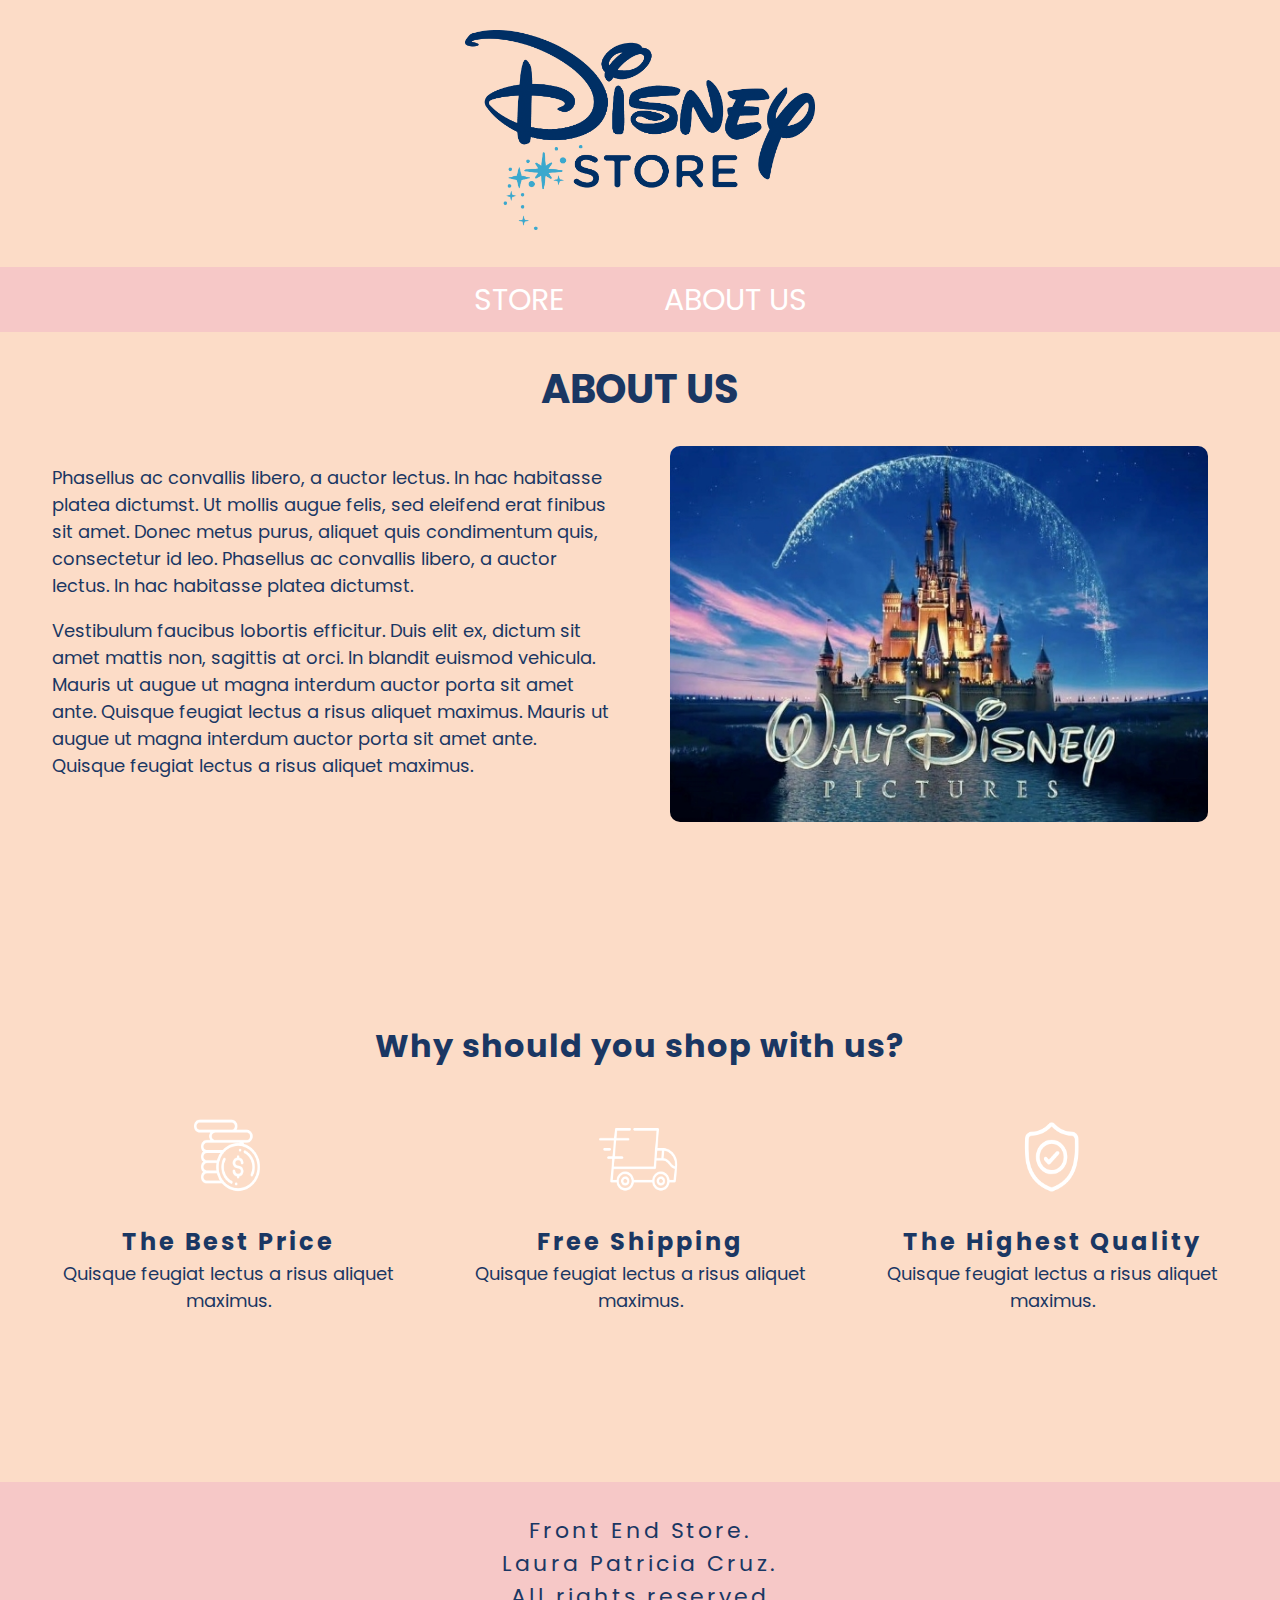
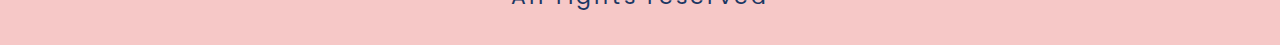
==== aboutUs.html @ 53b0e05d "adding front end store" ====
<!DOCTYPE html>
<html lang="en">
<head>
    <meta charset="UTF-8">
    <meta http-equiv="X-UA-Compatible" content="IE=edge">
    <meta name="viewport" content="width=device-width, initial-scale=1.0">
    <title>FrontEnd Store</title>
    <link rel="stylesheet" href="css/normalize.css">
    <link href="https://fonts.googleapis.com/css2?family=Staatliches&display=swap" rel="stylesheet">
    
    <link rel="preconnect" href="https://fonts.googleapis.com">
    <link rel="preconnect" href="https://fonts.gstatic.com" crossorigin>
    <link href="https://fonts.googleapis.com/css2?family=Poppins&display=swap" rel="stylesheet">
    
    <link rel="stylesheet" href="css/styles.css">
    
</head>
<body>
    <header class="header">
        <a href="index.html">
            <img class="header__logo" src="img/logo.png" alt="Logotipo">
        </a>
    </header>

    <nav class="nav">
        <a class="nav__link" href="index.html">Store</a>
        <a class="nav__link nav__link--active" href="AboutUs.html">About Us</a>
    </nav>

    <main class="container">
        <h1>About Us</h1>

        <div class="aboutUs">
            <div class="aboutUs__content">
                <p>
                    Phasellus ac convallis libero, a auctor lectus. In hac habitasse platea dictumst. Ut mollis augue felis, sed eleifend erat finibus sit amet. Donec metus purus, aliquet quis condimentum quis, consectetur id leo. Phasellus ac convallis libero, a auctor lectus. In hac habitasse platea dictumst. 
                </p>
                <p>
                    Vestibulum faucibus lobortis efficitur. Duis elit ex, dictum sit amet mattis non, sagittis at orci. In blandit euismod vehicula. Mauris ut augue ut magna interdum auctor porta sit amet ante. Quisque feugiat lectus a risus aliquet maximus. Mauris ut augue ut magna interdum auctor porta sit amet ante. Quisque feugiat lectus a risus aliquet maximus. 
                </p>    

            </div>
            <img class="aboutUs__img" src="img/disney11.jpg" alt="About Us image">
        </div>
        
    </main>

    <section class="container buy">
        <h2 class="buy__title">Why should you shop with us?</h2>
        <div class="blocks">
            <div class="block">
                <img class="iconClass" src="img/icono_1.png" alt="Porque comprar">
                <h3 class="block__title">The Best Price</h3>
                <p class="pGrid">Quisque feugiat lectus a risus aliquet maximus.</p>
            </div> <!--Bloque-->

            <div class="block">
                <img class="iconClass" src="img/icono_3.png" alt="Porque comprar">
                <h3 class="block__title">Free Shipping</h3>
                <p class="pGrid">Quisque feugiat lectus a risus aliquet maximus.</p>
            </div> <!--Bloque-->

            <div class="block">
                <img class="iconClass" src="img/icono_4.png" alt="Porque comprar">
                <h3 class="block__title">The Highest Quality</h3>
                <p class="pGrid">Quisque feugiat lectus a risus aliquet maximus.</p>
            </div> <!--Bloque-->

        </div><!--Bloques-->
    </section>
<footer class="footer">
    <p class="footer__text">Front End Store. <br> Laura Patricia Cruz. <br> All rights reserved</p>
</footer>
</body>

</html>
---- css/styles.css ----
:root { 
    --primario: #fcdcc7;
    --primarioOscuro: #f6c8c7;
    --secundario: #1a3763;
    --botonPrimario: rgb(255,203,112);
    --botonSecundario: rgb(255, 199, 153);
    --blanco: #FFF;
    --negro: #000;

    --fuentePrincipal: "poppins";
}

html {
    box-sizing: border-box;
    font-size: 62.5%; 
}

*, *:before, *:after {
    box-sizing: inherit;
}

/* Globales */
body {
    background-color: var(--primario);
    font-size: 1.6rem;
    line-height: 1.5;  /* es la base de la fuente */
}

p {
    font-size: 1.8rem;
    font-family: var(--fuentePrincipal);
    color: var(--secundario);
    margin-left: 2rem;
    margin-right: 2rem;
}

a {
    text-decoration: none;
}

img {
    width: 100%;
    border-radius: 1rem;
}

.container {
    max-width: 155rem;  /* 1200px */
    margin: 0 auto;   /* para centrarlo */
    width: 95%;
}

h1, h2, h3 {
    text-align: center;
    color: var(--secundario);
    font-family: var(--fuentePrincipal);
}

h1 {
    font-size: 4rem;
    text-transform: uppercase;
}

h2 {
    font-size: 3.2rem;
}

h3 {
    font-size: 2.4rem;
}

.header {
    display: flex;
    justify-content: center;
}

.header__logo {
    height: 20rem;
    width: 35rem;
    margin:3rem 0;
}

/* footer */
.footer {
    background-color: var(--primarioOscuro);
    padding: 1rem 0;
    margin-top: 15rem;
}

.footer__text {
    font-family: var(--fuentePrincipal);
    text-align: center;
    font-size: 2.2rem;
    letter-spacing: .3rem;
    color:var(--secundario)
    

}
.nav {
    width: 100%;
    background-color:  var(--primarioOscuro);
    padding:1rem 0;
    display:flex;
    justify-content: center;
    gap: 10rem; /*forma nueva de separar*/
}

.nav__link {
    font-family: var(--fuentePrincipal);
    text-transform: uppercase;
    color: var(--blanco);
    font-size: 3rem;
}

.nav__link--active, 
.nav__link:hover{
    color:var(--secundario);
    transition: 300ms;
}

.nav__link--active{
    color:var(--blanco)
}

.nav__link:hover {
    transform: scale(1.5);
    /* filter: drop-shadow(5px 5px 5px rgba(0, 0, 0, 0.02)); */
}
/* Grid */
.grid{
    display:grid;
    grid-template-columns: repeat(2, 1fr);
    gap: 2rem;
    margin:1.5rem;
    line-height: 1.03;
}

@media (min-width: 1490px){
    .grid {
        grid-template-columns: repeat(3, 1fr);
    }
}

.product {
    background-color: var(--primarioOscuro);
    padding: 1rem;
    margin: 1rem;
    border-radius: 1rem;
}

.product:hover {
    transform: scale(1.1);
    transition: 300ms;
    filter: drop-shadow(5px 5px 5px rgba(0, 0, 0, 0.5));
}

.product__name {
    font-size: 2rem;
}

.product__price {
    font-size: 2.8rem;
    color: var(--secundario);
}

.product__name,
.product__price {
    font-family: var(--fuentePrincipal);
    margin: 1rem 0;
    text-align: center;
    line-height: 1,5rem;  
}

/* Gráficos */

.graphic {
min-height: 30rem; /*300px*/
background-repeat: no-repeat;
background-size: cover;
grid-column: 1 / 3;
}

.graphic--girl {
    grid-row: 2/3;
    background-image: url(../img/graphic11.gif);
    border-radius: 1rem;
    /* width:95%; */
}

.graphic--girls {
    background-image: url(../img/graphic22.jpg);
    grid-row: 8/9;
    border-radius: 1rem;
    /* width:95%; */
}

@media (min-width: 768px){
        .graphic--girls{
        grid-row: 5 / 6;
        grid-column: 1 / 3;
        }
}

@media (min-width: 768px){
        .graphic--girl{
        grid-row: 2/ 3;
        grid-column: 1 / 3;
        }
}

@media (min-width: 768px){
        .graphic--girls, .graphic--girl {
            width: 988px;
            height: 565px;
            margin-left: 1rem;
            margin-top: 1rem;
        }
}

/* About Us */
.aboutUs {
    display:grid;
    grid-template-rows:repeat(2, auto);
}

.pGrid {
    text-align: center;
    margin-top: 0;
}

@media (min-width:768px){
    .aboutUs{
        grid-template-columns: repeat(2, 1fr);
        column-gap: 2rem;  
    }
    
}

.aboutUs__img {
    grid-row: 1 / 2;
    margin-left: 2rem;
    width: 90%;
}

@media (min-width:768px){
    .aboutUs__img{
        grid-column: 2 / 3;
    }
}

@media (max-width:1080px){
    .aboutUs__img{
        grid-row: 1/2;
    }
}

/* Bloques */

.blocks {
    display: grid;
    grid-template-columns: 1fr;
    gap: 2rem;
}

.buy__title {
    letter-spacing: .1rem;
    margin-top: 20rem;
}

@media (min-width:768px){
    .blocks {
        grid-template-columns: repeat(3, 1fr);
}
.block {
    text-align: center;
}

.iconClass{
    width: 14rem;
    height: 12rem;
}
.block__title {
    /* margin:0; */
    letter-spacing: .3rem;
    margin-top: 0;
    margin-bottom: 0;
}
}

/* Página del Producto */

@media (min-width: 768px){
    .setMickey {
        display: grid;
        grid-template-columns: repeat(2,1fr);
        column-gap: 2rem;
    }
}

.form {
    display:grid;
    grid-template-columns: 45% 45% ;
    gap: 2rem;
    margin-left: 3rem;
}

.form__field {
    border: 1rem solid var(--primarioOscuro);
    border-radius: 1rem;
    background-color: transparent;
    color: var(--secundario);
    font-size: 2rem;
    font-family: var(--fuentePrincipal);
    /* grid-template-columns: 1/2; */
    padding: 1rem;
    /* appearance: none; */
}

.form__submit {
    background-color: var(--botonPrimario);
    border:none;
    font-size: 2rem;
    font-family: var(--fuentePrincipal);
    padding: 2rem;
    transition: background-color .3s ease;
    grid-column: 1 / 3;
    border-radius: 1rem;
}

.form__submit:hover{
    cursor: pointer;
    background-color: var(--botonSecundario);
}
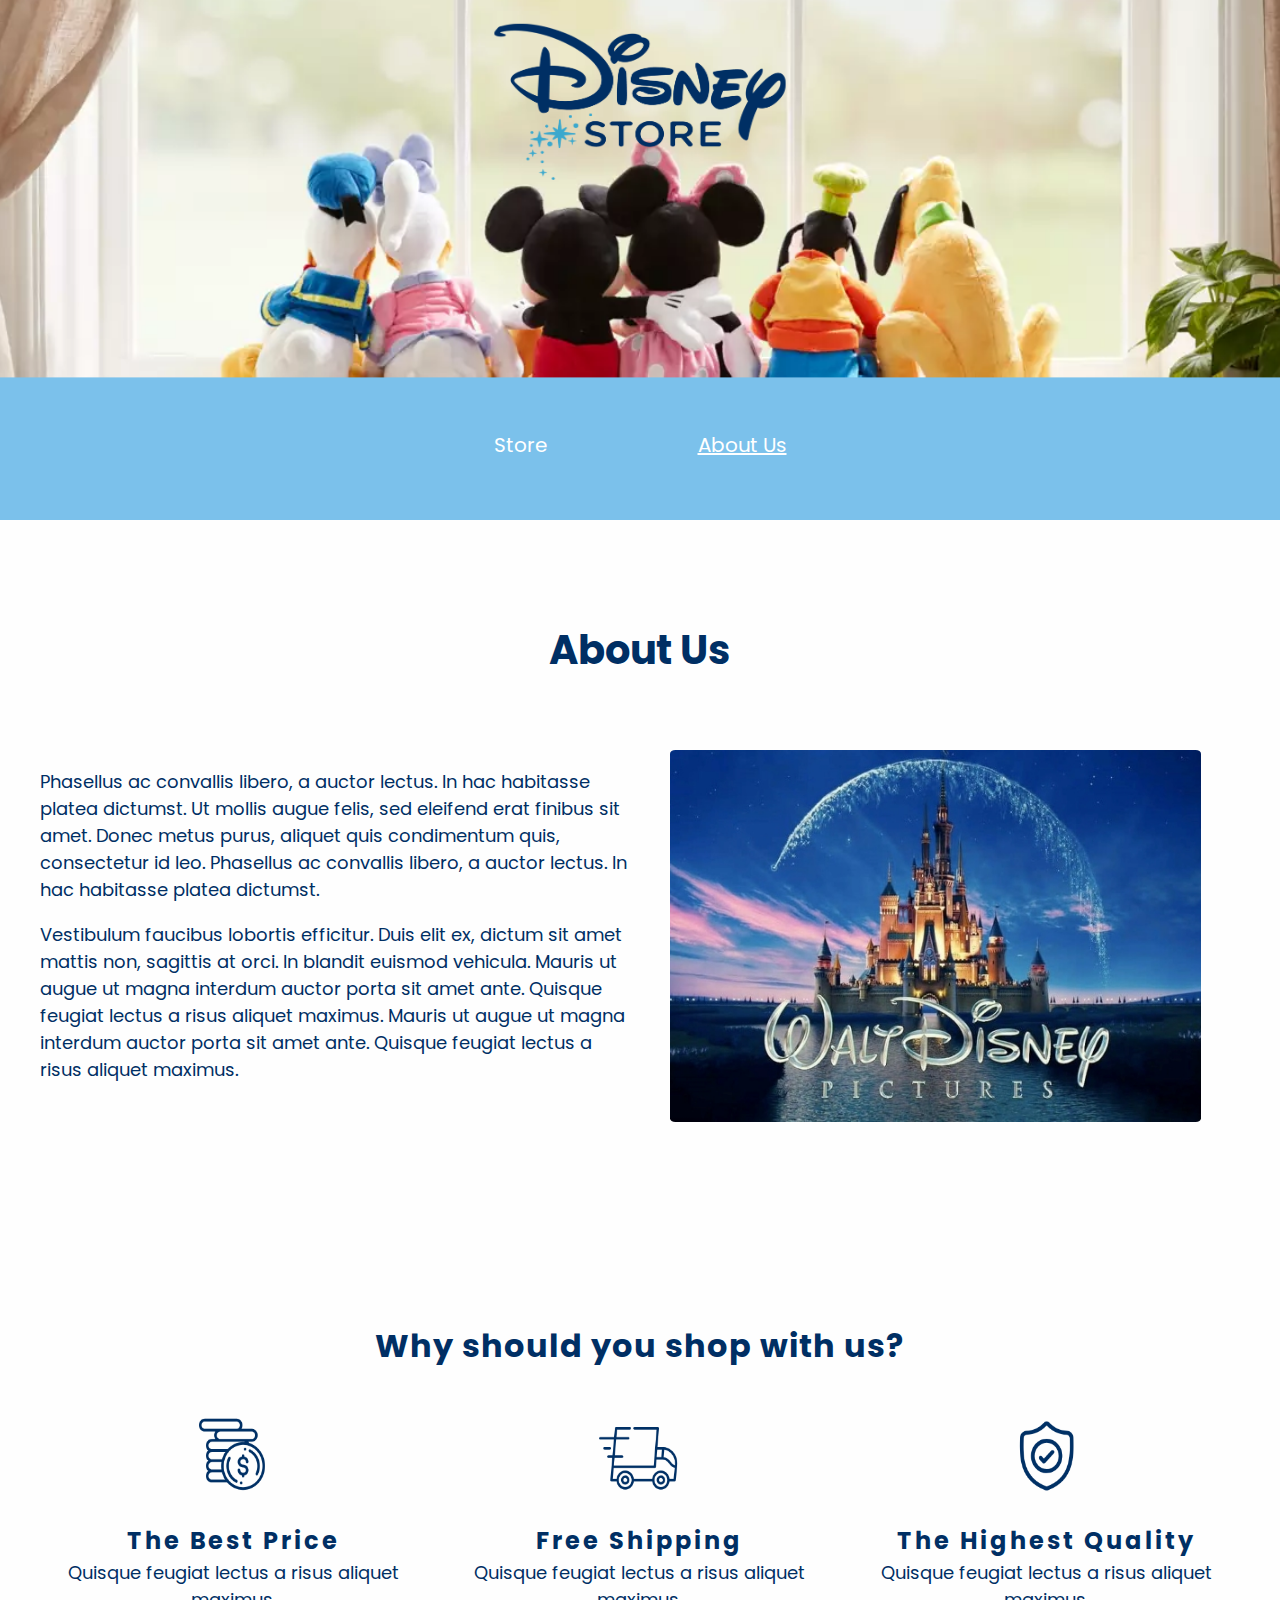
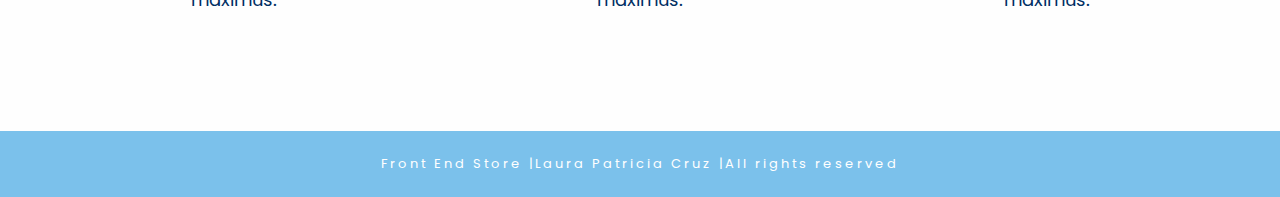
==== commit dae6401a: "css updated" ====
--- a/aboutUs.html
+++ b/aboutUs.html
@@ -68,9 +68,11 @@
 
         </div><!--Bloques-->
     </section>
-<footer class="footer">
-    <p class="footer__text">Front End Store. <br> Laura Patricia Cruz. <br> All rights reserved</p>
-</footer>
+    <footer class="footer">
+        <p class="footer__text"> Front End Store |   </p>
+        <p class="footer__text"> Laura Patricia Cruz |</p>
+        <p class="footer__text"> All rights reserved</p>
+    </footer>
 </body>
 
 </html>--- a/css/styles.css
+++ b/css/styles.css
@@ -1,11 +1,18 @@
 :root { 
-    --primario: #fcdcc7;
-    --primarioOscuro: #f6c8c7;
-    --secundario: #1a3763;
-    --botonPrimario: rgb(255,203,112);
-    --botonSecundario: rgb(255, 199, 153);
+    /* --primario: #fcdcc7; */
+    --primario: #7BC1EB;
+    /* --azul: #002F65; */
+    /* --verde: #4a5759; */
     --blanco: #FFF;
     --negro: #000;
+    --azul: #002F64;
+    --verde: #1ABC9C;
+    --azul2: #002F64; 
+    --verde2: #18a88b;
+    --naranja: #FEB15F;
+    --naranja2:#DE7718;
+    --naranja3:#FF9445;
+    
 
     --fuentePrincipal: "poppins";
 }
@@ -21,7 +28,8 @@
 
 /* Globales */
 body {
-    background-color: var(--primario);
+    /* background: linear-gradient(135deg, #a9e4f7 0%,#0fb4e7 100%); */
+    background-color: #FEFEFE;
     font-size: 1.6rem;
     line-height: 1.5;  /* es la base de la fuente */
 }
@@ -29,9 +37,9 @@
 p {
     font-size: 1.8rem;
     font-family: var(--fuentePrincipal);
-    color: var(--secundario);
-    margin-left: 2rem;
-    margin-right: 2rem;
+    color: var(--verde);
+    /* margin-left: 2rem;
+    margin-right: 2rem; */
 }
 
 a {
@@ -39,25 +47,26 @@
 }
 
 img {
-    width: 100%;
-    border-radius: 1rem;
+    max-width: 100%;
 }
 
 .container {
-    max-width: 155rem;  /* 1200px */
+    max-width: 120rem;  /* 1200px */
     margin: 0 auto;   /* para centrarlo */
     width: 95%;
 }
 
 h1, h2, h3 {
     text-align: center;
-    color: var(--secundario);
+    color: var(--azul);
     font-family: var(--fuentePrincipal);
 }
 
 h1 {
     font-size: 4rem;
-    text-transform: uppercase;
+    margin-top: 10rem;
+    margin-bottom: 7rem;
+
 }
 
 h2 {
@@ -71,54 +80,48 @@
 .header {
     display: flex;
     justify-content: center;
-}
-
+    background-image: url(../img/disneyBack2.webp);
+    background-size:cover;
+    background-repeat:no-repeat;
+    background-position: center center;
+    height:37rem;
+    transition: 0.5s ease-in-out;
+    object-fit: cover;
+} 
+.header:hover {
+    transform: scale(1.04);
+}
 .header__logo {
-    height: 20rem;
-    width: 35rem;
+    height: 15rem;
+    width: 28rem;
     margin:3rem 0;
 }
 
-/* footer */
-.footer {
-    background-color: var(--primarioOscuro);
-    padding: 1rem 0;
-    margin-top: 15rem;
-}
-
-.footer__text {
-    font-family: var(--fuentePrincipal);
-    text-align: center;
-    font-size: 2.2rem;
-    letter-spacing: .3rem;
-    color:var(--secundario)
-    
-
-}
 .nav {
-    width: 100%;
-    background-color:  var(--primarioOscuro);
+    /* width: 100%; */
+    background-color: var(--primario);
+    height: 15rem;
     padding:1rem 0;
     display:flex;
     justify-content: center;
-    gap: 10rem; /*forma nueva de separar*/
+    align-items: center;
+    gap: 15rem; /*forma nueva de separar*/
 }
 
 .nav__link {
     font-family: var(--fuentePrincipal);
-    text-transform: uppercase;
     color: var(--blanco);
-    font-size: 3rem;
+    font-size: 2rem;
 }
 
 .nav__link--active, 
 .nav__link:hover{
-    color:var(--secundario);
-    transition: 300ms;
+    transition: 300ms; 
 }
 
 .nav__link--active{
-    color:var(--blanco)
+    color:var(--blanco);
+    text-decoration: underline; 
 }
 
 .nav__link:hover {
@@ -130,91 +133,103 @@
     display:grid;
     grid-template-columns: repeat(2, 1fr);
     gap: 2rem;
-    margin:1.5rem;
-    line-height: 1.03;
-}
-
-@media (min-width: 1490px){
+    /* margin:1.5rem; */
+    /* line-height: 1.03; */
+}
+
+@media (min-width: 768px){
     .grid {
-        grid-template-columns: repeat(3, 1fr);
-    }
-}
+        grid-template-columns: repeat(4, 1fr);
+    }
+}
+
+/* Productos */
 
 .product {
-    background-color: var(--primarioOscuro);
-    padding: 1rem;
     margin: 1rem;
-    border-radius: 1rem;
-}
-
-.product:hover {
+    padding:1rem;
+}
+
+.product__img{
+    
+    border-radius:1%;
+    transition: 0.5s ease-in-out;
+}
+
+.product__img:hover {
+    border: 1px solid #002F64;
     transform: scale(1.1);
-    transition: 300ms;
-    filter: drop-shadow(5px 5px 5px rgba(0, 0, 0, 0.5));
+    box-shadow: 10px 10px 10px 0px var(--azul);
 }
 
 .product__name {
     font-size: 2rem;
+    color: var(--azul);
 }
 
 .product__price {
-    font-size: 2.8rem;
-    color: var(--secundario);
+    font-size: 2.5rem;
+    color: var(--azul);
+    
 }
 
 .product__name,
 .product__price {
     font-family: var(--fuentePrincipal);
-    margin: 1rem 0;
-    text-align: center;
-    line-height: 1,5rem;  
+    margin: 3rem 0;
+    text-align: center;
+    line-height: 2rem;  
 }
 
 /* Gráficos */
 
 .graphic {
-min-height: 30rem; /*300px*/
-background-repeat: no-repeat;
-background-size: cover;
-grid-column: 1 / 3;
-}
-
-.graphic--girl {
+    min-height: 30rem; /*300px*/
+    /* border: 1px solid #002F64;   */
+    background-repeat: no-repeat;
+    background-size: cover;
+    grid-column: 1 / 3;
+    background-size: 130%;
+    animation: movement 10s infinite linear alternate;
+    /* box-shadow: 10px 10px 10px 0px rgba(41,45,46,0.75);
+    -webkit-box-shadow: 10px 10px 10px 0px rgba(41,45,46,0.75);
+    -moz-box-shadow: 10px 10px 10px 0px rgba(41,45,46,0.75); */
+    box-shadow: 10px 10px 10px 0px var(--azul);
+    -webkit-box-shadow: 10px 10px 10px 0px var(--azul);
+    -moz-box-shadow: 10px 10px 10px 0px var(--azul);
+}
+
+@keyframes movement {
+    from{
+        background-position: botton left;
+    }to{
+        background-position: top right;
+    }
+}
+
+
+.graphic--boyWithToys {
     grid-row: 2/3;
-    background-image: url(../img/graphic11.gif);
-    border-radius: 1rem;
-    /* width:95%; */
-}
-
-.graphic--girls {
-    background-image: url(../img/graphic22.jpg);
+    background-image: url(../img/boyy.jpg);
+    border-radius: 3px;
+    background-position: center center;
+}
+
+.graphic--girlAndBoy {
+    background-image: url(../img/boyWithToys.jpg);
     grid-row: 8/9;
-    border-radius: 1rem;
-    /* width:95%; */
+    border-radius: 3px;
+    width:auto;
+    background-position: center center;
 }
 
 @media (min-width: 768px){
-        .graphic--girls{
-        grid-row: 5 / 6;
-        grid-column: 1 / 3;
-        }
-}
-
-@media (min-width: 768px){
-        .graphic--girl{
-        grid-row: 2/ 3;
-        grid-column: 1 / 3;
-        }
-}
-
-@media (min-width: 768px){
-        .graphic--girls, .graphic--girl {
-            width: 988px;
-            height: 565px;
-            margin-left: 1rem;
-            margin-top: 1rem;
-        }
-}
+    .graphic--girlAndBoy {
+        grid-row: 5/6;
+        grid-column: 3/5;
+    }
+}
+
 
 /* About Us */
 .aboutUs {
@@ -239,8 +254,14 @@
     grid-row: 1 / 2;
     margin-left: 2rem;
     width: 90%;
-}
-
+    border-radius: 1%;
+    transition: 0.5s ease-in-out;
+}
+
+.aboutUs__img:hover {
+    transform:scale(1.1);
+    border-radius: 1%;
+}
 @media (min-width:768px){
     .aboutUs__img{
         grid-column: 2 / 3;
@@ -257,8 +278,11 @@
 
 .blocks {
     display: grid;
-    grid-template-columns: 1fr;
-    gap: 2rem;
+     gap: 2rem;
+}
+
+.block {
+    text-align: center;
 }
 
 .buy__title {
@@ -270,13 +294,15 @@
     .blocks {
         grid-template-columns: repeat(3, 1fr);
 }
-.block {
-    text-align: center;
-}
+/* .block {
+    text-align: center;
+} */
 
 .iconClass{
     width: 14rem;
     height: 12rem;
+    filter: brightness(0) saturate(100%) invert(14%) sepia(27%) saturate(7250%) hue-rotate(197deg) brightness(85%) contrast(106%);
+
 }
 .block__title {
     /* margin:0; */
@@ -287,9 +313,17 @@
 }
 
 /* Página del Producto */
-
+p{
+    color: var(--azul);
+}
+
+.nemo{
+    margin-top: 9rem;
+    margin-left: 6rem;
+    margin-right:6rem;
+}
 @media (min-width: 768px){
-    .setMickey {
+    .nemo {
         display: grid;
         grid-template-columns: repeat(2,1fr);
         column-gap: 2rem;
@@ -304,29 +338,58 @@
 }
 
 .form__field {
-    border: 1rem solid var(--primarioOscuro);
+    border: none;
+    /* border: .1rem solid var(--verde2); */
     border-radius: 1rem;
-    background-color: transparent;
-    color: var(--secundario);
+    background-color: var(--primario);
+    color: var(--blanco);
     font-size: 2rem;
     font-family: var(--fuentePrincipal);
     /* grid-template-columns: 1/2; */
     padding: 1rem;
     /* appearance: none; */
+    outline: none;
+}
+.form__field:hover{
+    background-color: var(--primario);
+    color:var(--blanco);
 }
 
 .form__submit {
-    background-color: var(--botonPrimario);
+    color:var(--azul);
+    background-color: var(--naranja);
     border:none;
     font-size: 2rem;
     font-family: var(--fuentePrincipal);
     padding: 2rem;
-    transition: background-color .3s ease;
+    transition: 0.5s ease-in-out;
     grid-column: 1 / 3;
     border-radius: 1rem;
+    box-shadow: 2px 2px 5px 0px var(--naranja2);
 }
 
 .form__submit:hover{
     cursor: pointer;
-    background-color: var(--botonSecundario);
-}
+    background-color: var(--naranja3);
+    color:var(--blanco);
+    box-shadow: none;
+}
+/* footer */
+.footer {
+    background-color: var(--primario);
+    padding: 1rem;
+    margin-top: 10rem;
+    display: flex;
+    flex-direction:row;
+    align-items: center;
+    justify-content: center;
+}
+
+.footer__text {
+    font-family: var(--fuentePrincipal);
+    font-size: 1.3rem;
+    letter-spacing: .3rem;
+    color:var(--blanco)
+    
+
+}